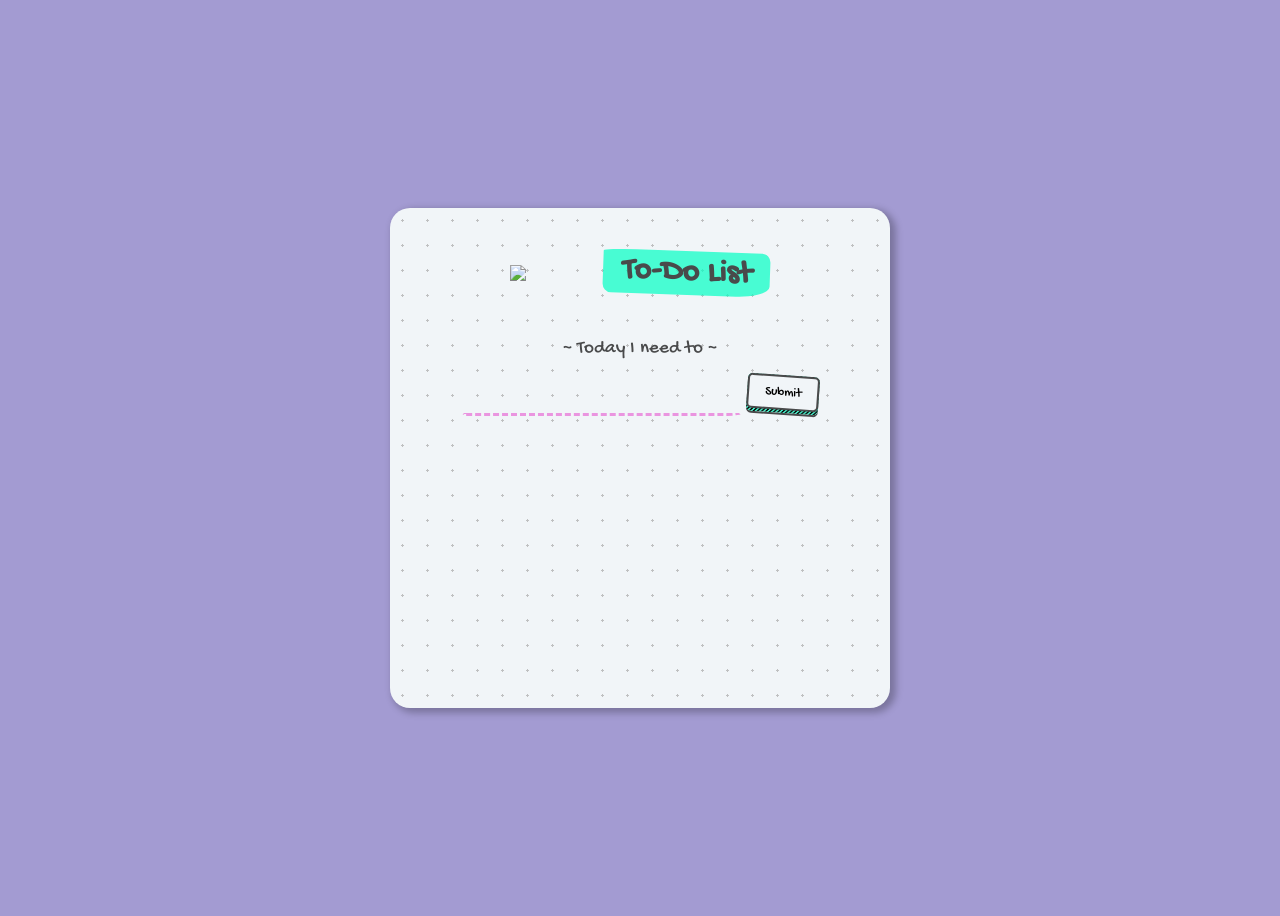
==== practice.html @ 0f991f82 "Updated code with new changes and renamed files" ====
<!DOCTYPE html>
<html lang="en">
  <head>
    <title>To-Do List</title>
    <meta charset="UTF-8" />
    <meta name="viewport" content="width=device-width" />
    <link rel="stylesheet" href="style.css" />
  </head>
  <body>
    <section class="container">
      <div class="heading">
        <img class="heading__img" src="https://s3-us-west-2.amazonaws.com/s.cdpn.io/756881/laptop.svg">
        <h1 class="heading__title">To-Do List</h1>
      </div>
      <form class="form">
        <div>
          <label class="form__label" for="todo">~ Today I need to ~</label>
          <input class="form__input"
               type="text"
               id="todo"
               name="to-do"
               size="30"
               required>
          <button class="button"><span>Submit</span></button>
        </div>
      </form>
      <ul id="taskList"></ul>
    </section>
    <script src="styles.js"></script>
  </body>
</html>
---- style.css ----
@import url("https://fonts.googleapis.com/css?family=Gochi+Hand");
body {
  background-color: #a39bd2;
  min-height: 80vh;
  padding: 1rem;
  box-sizing: border-box;
  display: flex;
  justify-content: center;
  align-items: center;
  color: #494a4b;
  font-family: "Gochi Hand", cursive;
  text-align: center;
  font-size: 130%;
}

@media only screen and (min-width: 500px) {
  body {
    min-height: 100vh;
  }
}
.container {
  width: 100%;
  height: auto;
  min-height: 500px;
  max-width: 500px;
  min-width: 250px;
  background: #f1f5f8;
  background-image: radial-gradient(#bfc0c1 7.2%, transparent 0);
  background-size: 25px 25px;
  border-radius: 20px;
  box-shadow: 4px 3px 7px 2px #00000040;
  padding: 1rem;
  box-sizing: border-box;
}

.heading {
  display: flex;
  align-items: center;
  justify-content: center;
  margin-bottom: 1rem;
}

.heading__title {
  transform: rotate(2deg);
  padding: 0.2rem 1.2rem;
  border-radius: 20% 5% 20% 5%/5% 20% 25% 20%;
  background-color: rgba(0, 255, 196, 0.7);
  font-size: 1.5rem;
}

@media only screen and (min-width: 500px) {
  .heading__title {
    font-size: 2rem;
  }
}
.heading__img {
  width: 20%;
}

.form {
    margin-bottom: 1rem;
  }
.form__label {
  display: block;
  margin-bottom: 0.5rem;
  font-size: 1.2rem;
}

.form__input {
  box-sizing: border-box;
  background-color: transparent;
  padding: 0.7rem;
  border-bottom-right-radius: 15px 3px;
  border-bottom-left-radius: 3px 15px;
  border: solid 3px transparent;
  border-bottom: dashed 3px #ea95e0;
  font-family: "Gochi Hand", cursive;
  font-size: 1rem;
  color: rgba(63, 62, 65, 0.7);
  width: 70%;
  margin-bottom: 20px;
}
.form__input:focus {
  outline: none;
  border: solid 3px #ea95e0;
}

@media only screen and (min-width: 500px) {
  .form__input {
    width: 60%;
  }
}
.button {
  padding: 0;
  border: none;
  transform: rotate(4deg);
  transform-origin: center;
  font-family: "Gochi Hand", cursive;
  text-decoration: none;
  padding-bottom: 3px;
  border-radius: 5px;
  box-shadow: 0 2px 0 #494a4b;
  transition: all 0.3s cubic-bezier(0.175, 0.885, 0.32, 1.275);
  background-image: url("[data-uri]");
  background-color: rgba(0, 255, 196, 0.7);
}
.button span {
  background: #f1f5f8;
  display: block;
  padding: 0.5rem 1rem;
  border-radius: 5px;
  border: 2px solid #494a4b;
}

.button:active, .button:focus {
  transform: translateY(4px);
  padding-bottom: 0px;
  outline: 0;
}
ul {
  list-style-type: none;
  padding: 0;
}
li {
  background: #f4f4f4;
  margin: 5px;
  padding: 10px;
  display: flex;
  justify-content: space-between;
  align-items: center;
}
.completed {
  text-decoration: line-through;
  color: gray;
}
  
.deleteBtn {
  color: red;          
  background: none;    
  border: none;      
  font-size: 20px;    
  cursor: pointer;     
  margin-left: 10px;   
}


.deleteBtn:hover {
  color: darkred;      
}
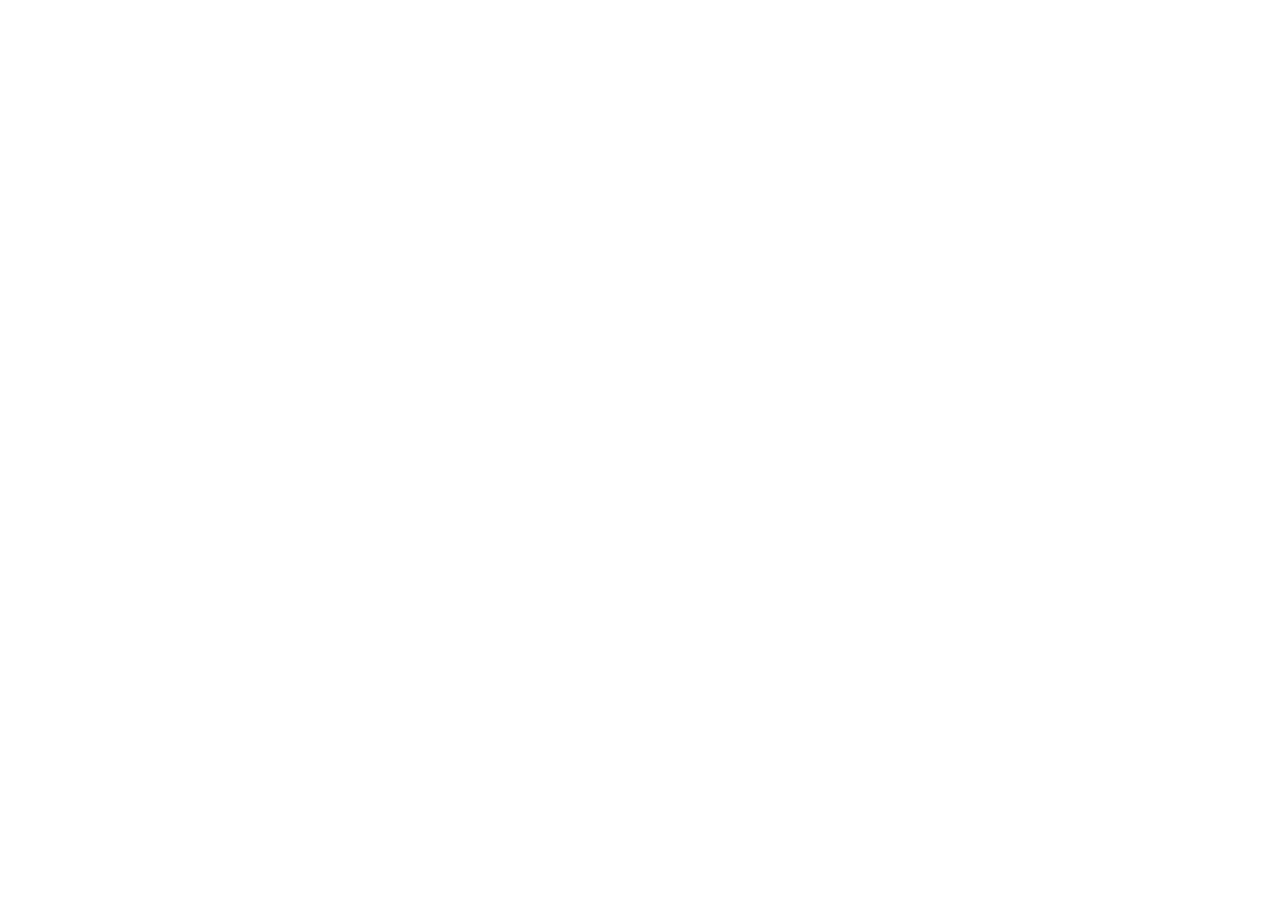
==== commit cf595d56: "Update code and styling" ====
--- a/practice.html
+++ b/practice.html
@@ -1,4 +1,4 @@
-<!DOCTYPE html>
+<!--DOCTYPE html>
 <html lang="en">
   <head>
     <title>To-Do List</title>
@@ -28,4 +28,4 @@
     </section>
     <script src="styles.js"></script>
   </body>
-</html>+</html-->
--- a/style.css
+++ b/style.css
@@ -1,4 +1,4 @@
-@import url("https://fonts.googleapis.com/css?family=Gochi+Hand");
+/*@import url("https://fonts.googleapis.com/css?family=Gochi+Hand");
 body {
   background-color: #a39bd2;
   min-height: 80vh;
@@ -147,3 +147,4 @@
 .deleteBtn:hover {
   color: darkred;      
 }
+*/
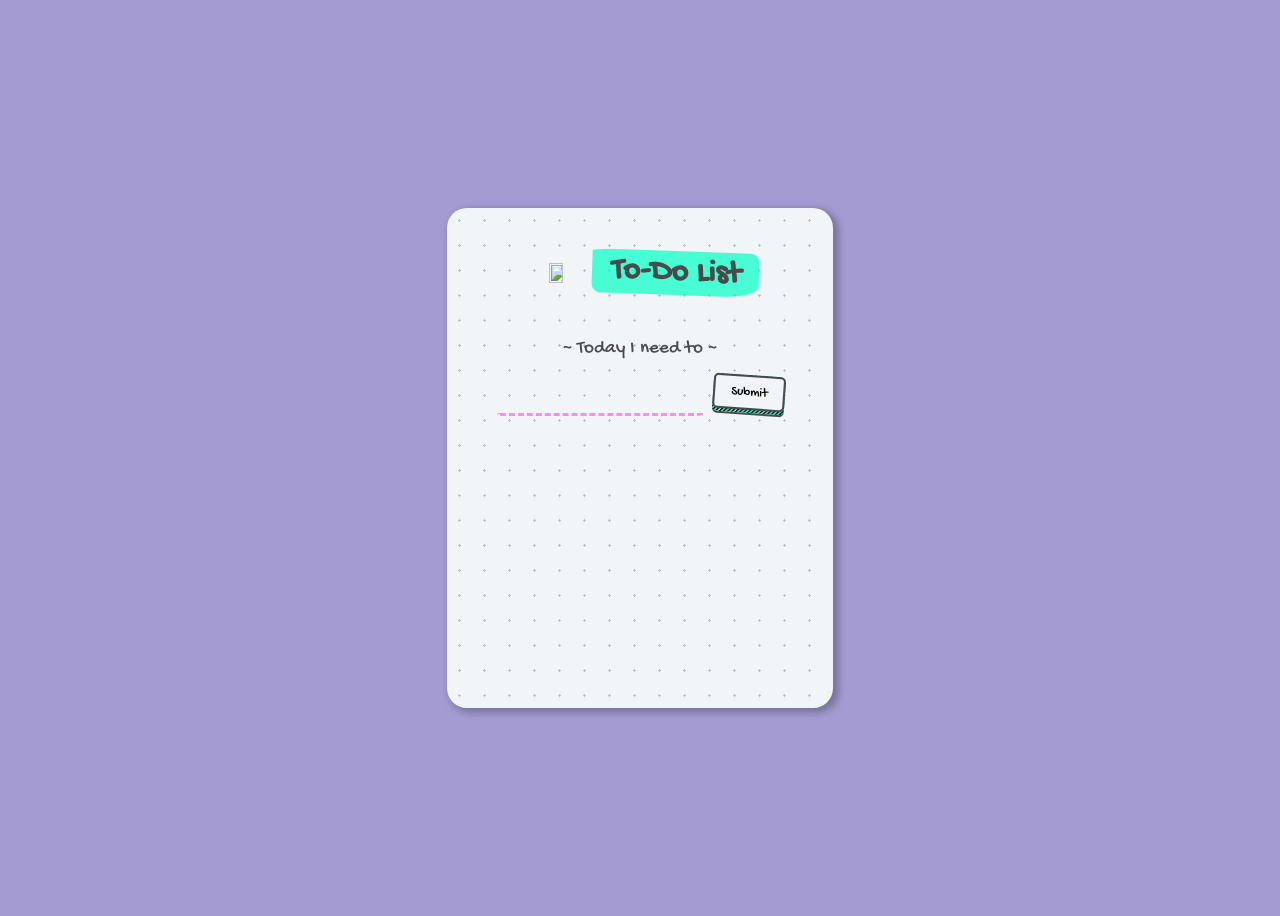
==== commit 3f298b45: "Modify code in files for improvements and updates" ====
--- a/practice.html
+++ b/practice.html
@@ -1,4 +1,4 @@
-<!--DOCTYPE html>
+<DOCTYPE html>
 <html lang="en">
   <head>
     <title>To-Do List</title>
@@ -28,4 +28,4 @@
     </section>
     <script src="styles.js"></script>
   </body>
-</html-->+</html>
--- a/style.css
+++ b/style.css
@@ -1,4 +1,4 @@
-/*@import url("https://fonts.googleapis.com/css?family=Gochi+Hand");
+@import url("https://fonts.googleapis.com/css?family=Gochi+Hand");
 body {
   background-color: #a39bd2;
   min-height: 80vh;
@@ -147,4 +147,3 @@
 .deleteBtn:hover {
   color: darkred;      
 }
-*/
